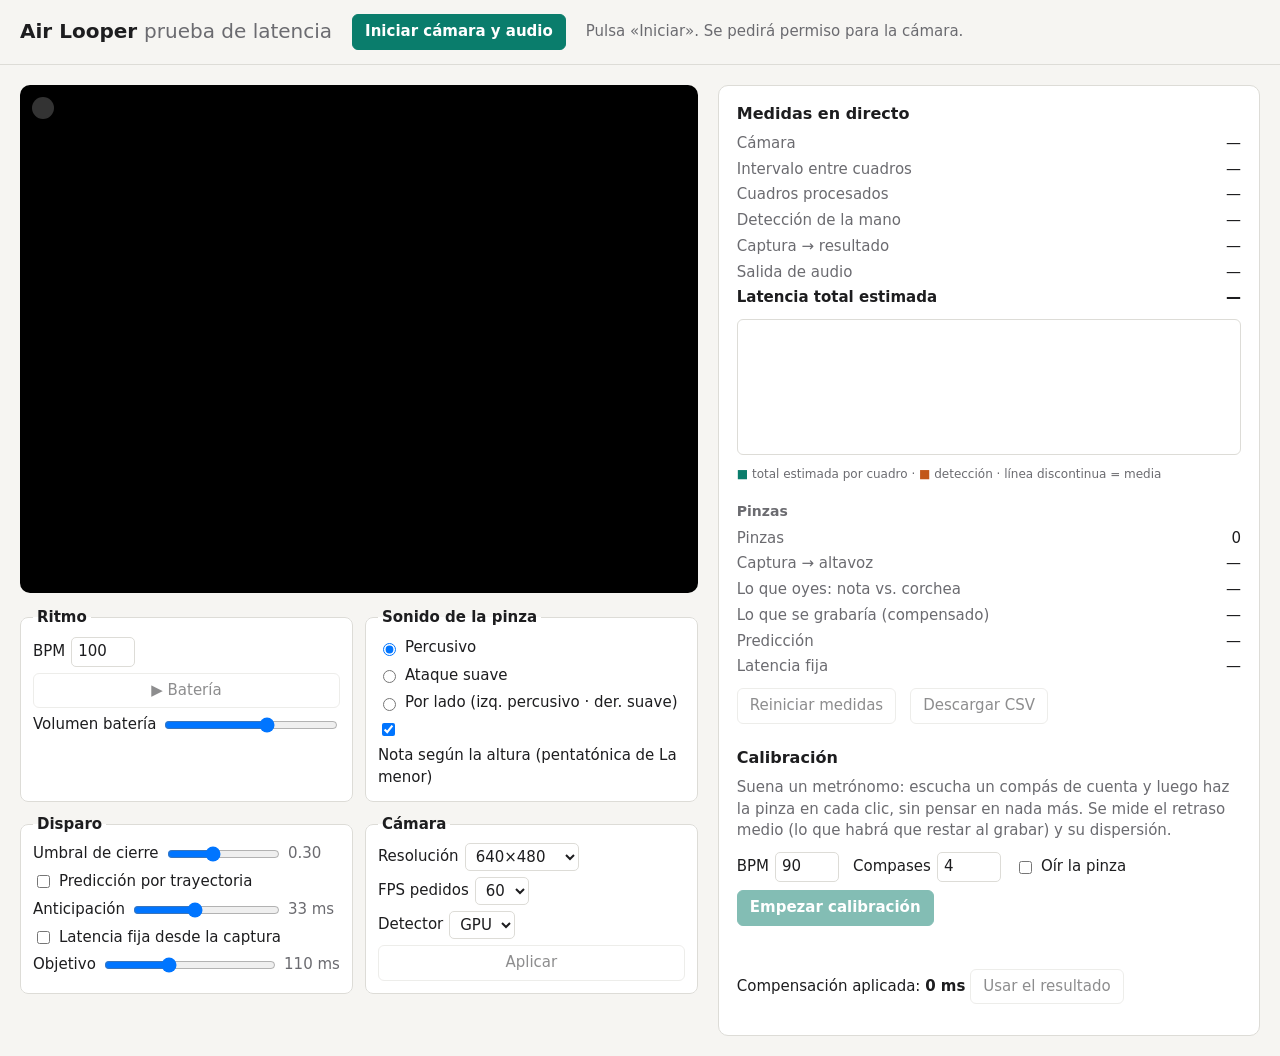
==== prueba-latencia/index.html @ 2d0b7561 "Prueba de latencia con cámara y documento de concepto Página web (MediaPipe HandLandmarker + Web Aud" ====
<!doctype html>
<html lang="es">
<head>
  <meta charset="utf-8">
  <meta name="viewport" content="width=device-width, initial-scale=1">
  <title>Air Looper · Prueba de latencia</title>
  <link rel="stylesheet" href="estilos.css">
</head>
<body>
  <header>
    <h1>Air Looper <span>prueba de latencia</span></h1>
    <button id="btnIniciar" class="primario">Iniciar cámara y audio</button>
    <span id="estado" class="estado">Pulsa «Iniciar». Se pedirá permiso para la cámara.</span>
  </header>

  <main>
    <section class="escena">
      <div class="lienzo-video">
        <video id="video" playsinline muted></video>
        <canvas id="capa"></canvas>
        <div id="pulso" class="pulso"></div>
        <div id="aviso" class="aviso" hidden></div>
      </div>

      <div class="controles">
        <fieldset>
          <legend>Ritmo</legend>
          <label>BPM <input id="bpm" type="number" min="50" max="200" value="100"></label>
          <button id="btnRitmo" disabled>▶ Batería</button>
          <label>Volumen batería <input id="volBateria" type="range" min="0" max="1" step="0.05" value="0.6"></label>
        </fieldset>

        <fieldset>
          <legend>Sonido de la pinza</legend>
          <label><input type="radio" name="sonido" value="percusivo" checked> Percusivo</label>
          <label><input type="radio" name="sonido" value="suave"> Ataque suave</label>
          <label><input type="radio" name="sonido" value="lado"> Por lado (izq. percusivo · der. suave)</label>
          <label><input id="notaAltura" type="checkbox" checked> Nota según la altura (pentatónica de La menor)</label>
        </fieldset>

        <fieldset>
          <legend>Disparo</legend>
          <label>Umbral de cierre <input id="umbral" type="range" min="0.1" max="0.6" step="0.01" value="0.3"> <output id="umbralTxt">0.30</output></label>
          <label><input id="prediccion" type="checkbox"> Predicción por trayectoria</label>
          <label>Anticipación <input id="horizonte" type="range" min="0" max="80" step="1" value="33"> <output id="horizonteTxt">33 ms</output></label>
          <label><input id="latFija" type="checkbox"> Latencia fija desde la captura</label>
          <label>Objetivo <input id="latFijaMs" type="range" min="30" max="250" step="1" value="110"> <output id="latFijaTxt">110 ms</output></label>
        </fieldset>

        <fieldset>
          <legend>Cámara</legend>
          <label>Resolución
            <select id="resolucion">
              <option value="640x480" selected>640×480</option>
              <option value="1280x720">1280×720</option>
              <option value="320x240">320×240</option>
            </select>
          </label>
          <label>FPS pedidos
            <select id="fpsPedidos">
              <option value="60" selected>60</option>
              <option value="30">30</option>
            </select>
          </label>
          <label>Detector
            <select id="delegado">
              <option value="GPU" selected>GPU</option>
              <option value="CPU">CPU</option>
            </select>
          </label>
          <button id="btnCamara" disabled>Aplicar</button>
        </fieldset>
      </div>
    </section>

    <section class="panel">
      <h2>Medidas en directo</h2>
      <dl class="metricas">
        <dt>Cámara</dt><dd id="mCamara">—</dd>
        <dt>Intervalo entre cuadros</dt><dd id="mIntervalo">—</dd>
        <dt>Cuadros procesados</dt><dd id="mProcesados">—</dd>
        <dt>Detección de la mano</dt><dd id="mDeteccion">—</dd>
        <dt>Captura → resultado</dt><dd id="mEdad">—</dd>
        <dt>Salida de audio</dt><dd id="mSalida">—</dd>
        <dt class="destacado">Latencia total estimada</dt><dd id="mTotal" class="destacado">—</dd>
      </dl>
      <canvas id="grafica" class="grafica" width="600" height="160"></canvas>
      <p class="leyenda"><span class="c1">■</span> total estimada por cuadro · <span class="c2">■</span> detección · línea discontinua = media</p>

      <h3>Pinzas</h3>
      <dl class="metricas">
        <dt>Pinzas</dt><dd id="mPinzas">0</dd>
        <dt>Captura → altavoz</dt><dd id="mPinzaLat">—</dd>
        <dt>Lo que oyes: nota vs. corchea</dt><dd id="mRejilla">—</dd>
        <dt>Lo que se grabaría (compensado)</dt><dd id="mGrabado">—</dd>
        <dt>Predicción</dt><dd id="mPrediccion">—</dd>
        <dt>Latencia fija</dt><dd id="mTarde">—</dd>
      </dl>
      <div class="botones">
        <button id="btnReiniciar" disabled>Reiniciar medidas</button>
        <button id="btnCsv" disabled>Descargar CSV</button>
      </div>

      <h2>Calibración</h2>
      <p class="ayuda">Suena un metrónomo: escucha un compás de cuenta y luego haz la pinza
        en cada clic, sin pensar en nada más. Se mide el retraso medio (lo que habrá
        que restar al grabar) y su dispersión.</p>
      <div class="fila">
        <label>BPM <input id="calBpm" type="number" min="50" max="160" value="90"></label>
        <label>Compases <input id="calCompases" type="number" min="2" max="16" value="4"></label>
        <label><input id="calOir" type="checkbox"> Oír la pinza</label>
        <button id="btnCalibrar" class="primario" disabled>Empezar calibración</button>
      </div>
      <div id="calProgreso" class="cal-progreso"></div>
      <canvas id="calGrafica" class="grafica" width="600" height="90" hidden></canvas>
      <div id="calResultado" class="cal-resultado"></div>
      <p class="compensacion">Compensación aplicada: <strong id="compActual">0 ms</strong>
        <button id="btnAplicarComp" disabled>Usar el resultado</button></p>
    </section>
  </main>

  <script type="module" src="js/principal.js"></script>
</body>
</html>
---- prueba-latencia/estilos.css ----
:root {
  --fondo: #f6f5f2;
  --superficie: #ffffff;
  --texto: #1d1d1f;
  --suave: #6b6b70;
  --borde: #dddcd7;
  --acento: #0a7d6c;
  --acento-texto: #ffffff;
  --serie1: #0a7d6c;
  --serie2: #c2571a;
  --aviso: #b3261e;
  --pinza: #f5b700;
  color-scheme: light dark;
}

@media (prefers-color-scheme: dark) {
  :root {
    --fondo: #141416;
    --superficie: #1e1e21;
    --texto: #ececee;
    --suave: #9a9aa2;
    --borde: #34343a;
    --acento: #2bb8a2;
    --acento-texto: #0b1714;
    --serie1: #2bb8a2;
    --serie2: #f08a4b;
    --aviso: #ff6b60;
  }
}

* { box-sizing: border-box; }

body {
  margin: 0;
  font: 15px/1.45 system-ui, -apple-system, "Segoe UI", sans-serif;
  background: var(--fondo);
  color: var(--texto);
}

header {
  display: flex;
  flex-wrap: wrap;
  align-items: center;
  gap: 12px 20px;
  padding: 14px 20px;
  border-bottom: 1px solid var(--borde);
}

h1 { font-size: 20px; margin: 0; }
h1 span { font-weight: 400; color: var(--suave); }
h2 { font-size: 16px; margin: 22px 0 8px; }
h2:first-child { margin-top: 0; }
h3 { font-size: 14px; margin: 18px 0 6px; color: var(--suave); }

.estado { color: var(--suave); }
.estado.error { color: var(--aviso); }

main {
  display: grid;
  grid-template-columns: minmax(0, 1.25fr) minmax(320px, 1fr);
  gap: 20px;
  padding: 20px;
}

@media (max-width: 900px) {
  main { grid-template-columns: 1fr; padding: 16px; }
}

.lienzo-video {
  position: relative;
  background: #000;
  border-radius: 10px;
  overflow: hidden;
  aspect-ratio: 4 / 3;
}

.lienzo-video video,
.lienzo-video canvas {
  position: absolute;
  inset: 0;
  width: 100%;
  height: 100%;
  object-fit: contain;
  transform: scaleX(-1); /* espejo: se mueve como en un espejo */
}

.pulso {
  position: absolute;
  top: 12px;
  left: 12px;
  width: 22px;
  height: 22px;
  border-radius: 50%;
  background: #fff3;
  transition: background 60ms;
}
.pulso.activo { background: var(--pinza); }
.pulso.acento { background: #fff; }

.aviso {
  position: absolute;
  inset: auto 0 0 0;
  padding: 18px;
  font-size: 28px;
  font-weight: 700;
  text-align: center;
  color: #fff;
  background: linear-gradient(transparent, #000a);
}

.controles {
  display: grid;
  grid-template-columns: repeat(auto-fit, minmax(230px, 1fr));
  gap: 12px;
  margin-top: 14px;
}

fieldset {
  border: 1px solid var(--borde);
  border-radius: 8px;
  background: var(--superficie);
  padding: 8px 12px 12px;
  margin: 0;
  display: flex;
  flex-direction: column;
  gap: 6px;
}
legend { font-weight: 600; padding: 0 4px; }

label { display: flex; align-items: center; gap: 6px; flex-wrap: wrap; }
input[type="number"] { width: 64px; }
input[type="range"] { flex: 1; min-width: 80px; }
output { min-width: 52px; font-variant-numeric: tabular-nums; color: var(--suave); }

button, select, input {
  font: inherit;
  color: inherit;
}
button {
  padding: 6px 12px;
  border-radius: 6px;
  border: 1px solid var(--borde);
  background: var(--superficie);
  cursor: pointer;
}
button:disabled { opacity: 0.5; cursor: default; }
button.primario {
  background: var(--acento);
  border-color: var(--acento);
  color: var(--acento-texto);
  font-weight: 600;
}
select, input[type="number"] {
  padding: 3px 6px;
  border-radius: 5px;
  border: 1px solid var(--borde);
  background: var(--superficie);
}

.panel {
  background: var(--superficie);
  border: 1px solid var(--borde);
  border-radius: 10px;
  padding: 16px 18px;
}

.metricas {
  display: grid;
  grid-template-columns: auto 1fr;
  gap: 4px 16px;
  margin: 0;
}
.metricas dt { color: var(--suave); }
.metricas dd { margin: 0; font-variant-numeric: tabular-nums; text-align: right; }
.metricas .destacado { font-weight: 700; color: var(--texto); }

.grafica {
  width: 100%;
  height: auto;
  margin-top: 10px;
  border: 1px solid var(--borde);
  border-radius: 6px;
}
.leyenda { font-size: 12px; color: var(--suave); margin: 4px 0 0; }
.c1 { color: var(--serie1); }
.c2 { color: var(--serie2); }

.botones, .fila { display: flex; flex-wrap: wrap; gap: 8px 14px; align-items: center; margin-top: 10px; }
.ayuda { color: var(--suave); margin: 0 0 6px; }
.cal-progreso { margin-top: 10px; font-weight: 600; min-height: 1.4em; }
.cal-resultado { margin-top: 8px; }
.cal-resultado p { margin: 4px 0; }
.compensacion { margin-top: 12px; }
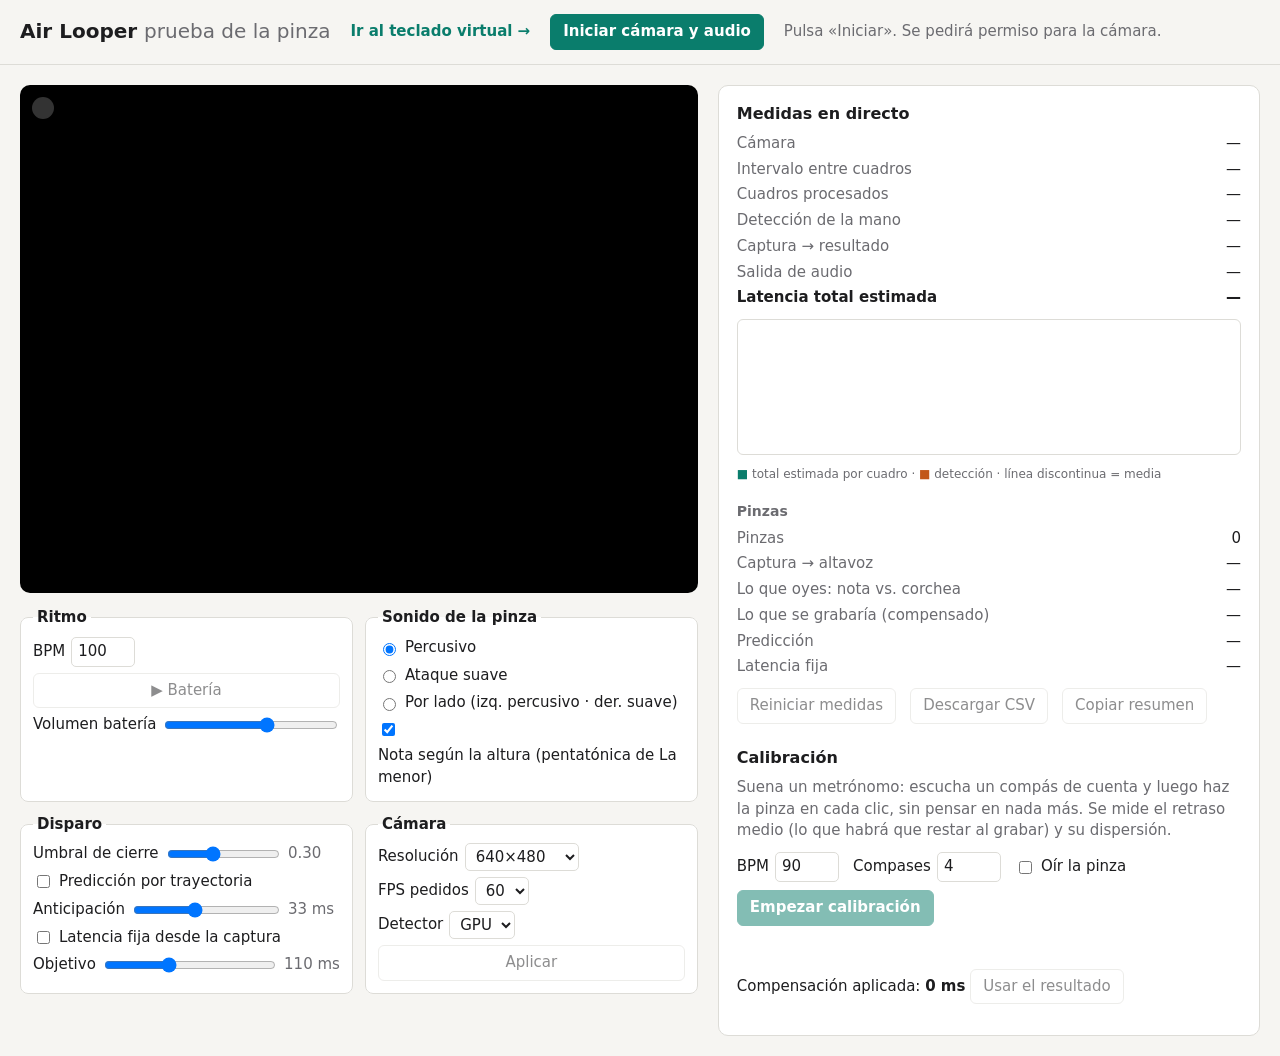
==== commit 64151def: "Teclado virtual con golpes y botones de loop sobre la imagen - Nueva página teclado.html: teclado de" ====
--- a/prueba-latencia/index.html
+++ b/prueba-latencia/index.html
@@ -3,12 +3,13 @@
 <head>
   <meta charset="utf-8">
   <meta name="viewport" content="width=device-width, initial-scale=1">
-  <title>Air Looper · Prueba de latencia</title>
+  <title>Air Looper · Prueba de la pinza</title>
   <link rel="stylesheet" href="estilos.css">
 </head>
 <body>
   <header>
-    <h1>Air Looper <span>prueba de latencia</span></h1>
+    <h1>Air Looper <span>prueba de la pinza</span></h1>
+    <nav><a href="teclado.html">Ir al teclado virtual →</a></nav>
     <button id="btnIniciar" class="primario">Iniciar cámara y audio</button>
     <span id="estado" class="estado">Pulsa «Iniciar». Se pedirá permiso para la cámara.</span>
   </header>
@@ -68,6 +69,11 @@
               <option value="CPU">CPU</option>
             </select>
           </label>
+          <div id="cajaExposicion" hidden>
+            <label><input id="expManual" type="checkbox"> Exposición manual</label>
+            <label>Tiempo <input id="exposicion" type="range"> <output id="exposicionTxt">auto</output></label>
+          </div>
+          <p id="exposicionNo" class="nota" hidden>Esta cámara no deja fijar la exposición desde el navegador.</p>
           <button id="btnCamara" disabled>Aplicar</button>
         </fieldset>
       </div>
@@ -89,8 +95,8 @@
 
       <h3>Pinzas</h3>
       <dl class="metricas">
-        <dt>Pinzas</dt><dd id="mPinzas">0</dd>
-        <dt>Captura → altavoz</dt><dd id="mPinzaLat">—</dd>
+        <dt>Pinzas</dt><dd id="mNotas">0</dd>
+        <dt>Captura → altavoz</dt><dd id="mNotaLat">—</dd>
         <dt>Lo que oyes: nota vs. corchea</dt><dd id="mRejilla">—</dd>
         <dt>Lo que se grabaría (compensado)</dt><dd id="mGrabado">—</dd>
         <dt>Predicción</dt><dd id="mPrediccion">—</dd>
@@ -99,6 +105,7 @@
       <div class="botones">
         <button id="btnReiniciar" disabled>Reiniciar medidas</button>
         <button id="btnCsv" disabled>Descargar CSV</button>
+        <button id="btnCopiar" disabled>Copiar resumen</button>
       </div>
 
       <h2>Calibración</h2>
--- a/prueba-latencia/estilos.css
+++ b/prueba-latencia/estilos.css
@@ -191,3 +191,12 @@
 .cal-resultado { margin-top: 8px; }
 .cal-resultado p { margin: 4px 0; }
 .compensacion { margin-top: 12px; }
+
+nav a { color: var(--acento); font-weight: 600; text-decoration: none; }
+nav a:hover { text-decoration: underline; }
+.nota { font-size: 12px; color: var(--suave); margin: 0; }
+
+/* Teclado: el lienzo no va en espejo (se dibuja ya en coordenadas de pantalla). */
+.lienzo-video canvas.sin-espejo { transform: none; cursor: pointer; touch-action: none; }
+.instrucciones { margin: 0 0 4px; padding-left: 18px; color: var(--suave); }
+.instrucciones li { margin: 2px 0; }
